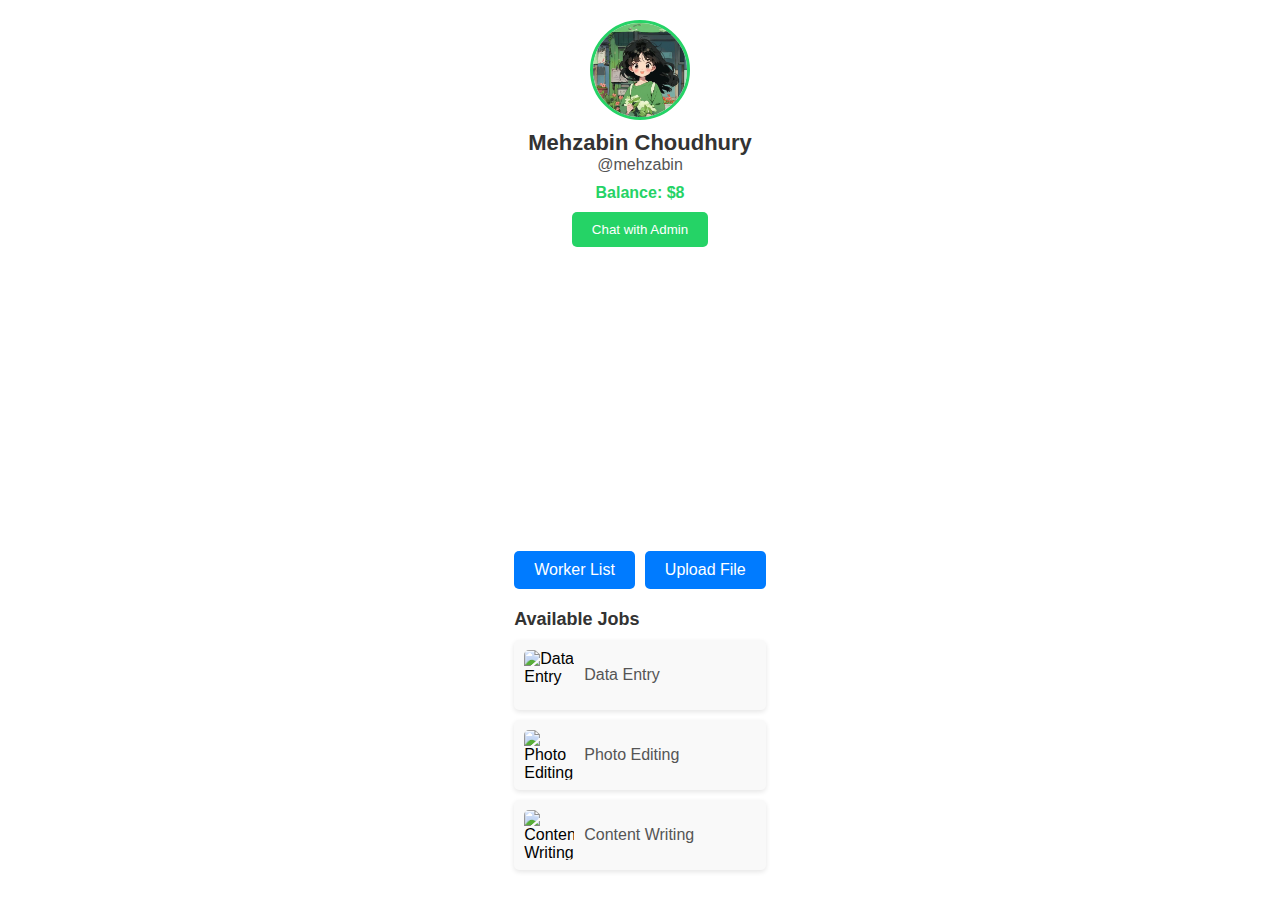
==== index.html @ 50d7d5a4 "Add files via upload" ====
<!DOCTYPE html>
<html lang="en">
<head>
    <meta charset="UTF-8">
    <meta name="viewport" content="width=device-width, initial-scale=1.0">
    <title>Freelance Profile Page</title>
    <link rel="stylesheet" href="styles.css">
</head>
<body>
    <div class="profile-container">
        <div class="profile-header">
            <img src="mehzabin1.jpg" alt="Profile Photo" id="profilePhoto">
            <h2 id="name">Mehzabin Choudhury</h2>
            <p id="username">@mehzabin</p>
            <p id="balance">Balance: $8</p>
            <button class="chat-button" onclick="redirectToWhatsApp()">Chat with Admin</button>
        </div>
        
        <div class="profile-content">
            <!-- Buttons -->
            <div class="buttons">
                <button class="action-button" onclick="location.href='worker.html'">Worker List</button>
                <button class="action-button" onclick="location.href='upload.html'">Upload File</button>
            </div>
            
            <!-- Job Section -->
            <div class="job-section">
                <h3>Available Jobs</h3>
                <div class="job">
                    <img src="data-entry.jpg" alt="Data Entry">
                    <p>Data Entry</p>
                </div>
                <div class="job">
                    <img src="photo-editing.jpg" alt="Photo Editing">
                    <p>Photo Editing</p>
                </div>
                <div class="job">
                    <img src="content-writing.jpg" alt="Content Writing">
                    <p>Content Writing</p>
                </div>
            </div>
        </div>
    </div>

    <script>
        function redirectToWhatsApp() {
            window.location.href = "https://wa.me/8801787095001";
        }
    </script>
</body>
</html>
---- styles.css ----
* {
    margin: 0;
    padding: 0;
    box-sizing: border-box;
}

body, html {
    font-family: Arial, sans-serif;
    height: 100%;
    margin: 0;
    display: flex;
    justify-content: center;
    align-items: center;
    background-color: #f4f4f9;
    overflow: hidden;
}

.profile-container {
    width: 100vw;
    height: 100vh;
    padding: 20px;
    background-color: #fff;
    display: flex;
    flex-direction: column;
    align-items: center;
    justify-content: space-between;
    text-align: center;
    overflow-y: auto;
}

.profile-header {
    display: flex;
    flex-direction: column;
    align-items: center;
}

.profile-header img {
    width: 100px;
    height: 100px;
    border-radius: 50%;
    border: 3px solid #25d366;
    margin-bottom: 10px;
}

.profile-header h2 {
    font-size: 22px;
    color: #333;
}

.profile-header p {
    color: #555;
}

#balance {
    font-weight: bold;
    color: #25d366;
    margin: 10px 0;
}

.chat-button {
    padding: 10px 20px;
    background-color: #25d366;
    color: #fff;
    border: none;
    border-radius: 5px;
    cursor: pointer;
    margin-bottom: 20px;
    transition: background-color 0.3s ease;
}

.chat-button:hover {
    background-color: #1ebe57;
}

/* Buttons Section */
.buttons {
    display: flex;
    gap: 10px;
    margin-top: 15px;
}

.action-button {
    padding: 10px 20px;
    font-size: 16px;
    background-color: #007bff;
    color: #fff;
    border: none;
    border-radius: 5px;
    cursor: pointer;
    transition: background-color 0.3s ease;
}

.action-button:hover {
    background-color: #0056b3;
}

/* Job Section */
.job-section {
    width: 100%;
    max-width: 400px;
    text-align: left;
    margin-top: 20px;
}

.job-section h3 {
    font-size: 18px;
    color: #333;
    margin-bottom: 10px;
}

.job {
    display: flex;
    align-items: center;
    margin: 10px 0;
    background-color: #f9f9f9;
    padding: 10px;
    border-radius: 5px;
    box-shadow: 0 2px 5px rgba(0, 0, 0, 0.1);
}

.job img {
    width: 50px;
    height: 50px;
    border-radius: 5px;
    margin-right: 10px;
}

.job p {
    margin: 0;
    font-size: 16px;
    color: #555;
}

/* Media Query for Small Screens */
@media (max-width: 600px) {
    .profile-container {
        padding: 15px;
    }

    .profile-header img {
        width: 80px;
        height: 80px;
    }

    .action-button {
        padding: 8px 15px;
        font-size: 14px;
    }

    .job-section {
        width: 100%;
    }

    .job img {
        width: 40px;
        height: 40px;
    }

    .job p {
        font-size: 14px;
    }
}














.upload-container {
    width: 100vw;
    height: 100vh;
    display: flex;
    flex-direction: column;
    align-items: center;
    justify-content: center;
    background-color: #f4f4f9;
}

.upload-container h2 {
    margin-bottom: 20px;
    color: #333;
}

.upload-container input[type="file"] {
    margin-bottom: 20px;
}

.upload-container button {
    padding: 10px 20px;
    background-color: #007bff;
    color: #fff;
    border: none;
    border-radius: 5px;
    cursor: pointer;
    transition: background-color 0.3s ease;
}

.upload-container button:hover {
    background-color: #0056b3;
}

/* Progress Bar */
.progress-container {
    width: 100%;
    background-color: #e0e0e0;
    border-radius: 5px;
    margin-top: 20px;
}

.progress-bar {
    width: 0;
    height: 20px;
    background-color: #4caf50;
    border-radius: 5px;
    transition: width 0.4s;
}

.message {
    margin-top: 10px;
    color: #28a745;
    font-weight: bold;
}
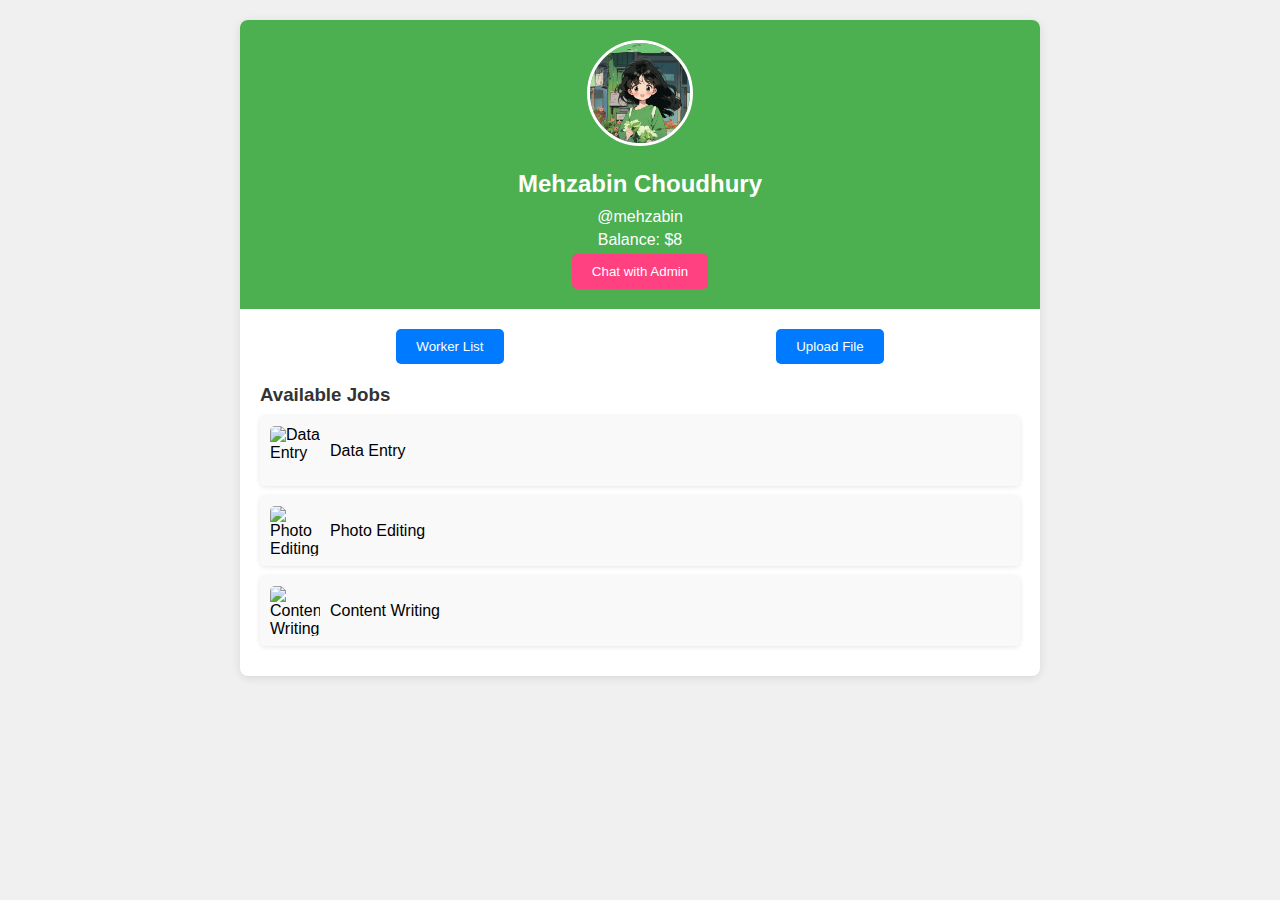
==== commit 5e9c8cab: "Update index.html" ====
--- a/index.html
+++ b/index.html
@@ -4,7 +4,110 @@
     <meta charset="UTF-8">
     <meta name="viewport" content="width=device-width, initial-scale=1.0">
     <title>Freelance Profile Page</title>
-    <link rel="stylesheet" href="styles.css">
+    <style>
+        body {
+            font-family: Arial, sans-serif;
+            margin: 0;
+            padding: 0;
+            background-color: #f0f0f0;
+        }
+
+        .profile-container {
+            max-width: 800px;
+            margin: 20px auto;
+            background-color: #ffffff;
+            border-radius: 8px;
+            box-shadow: 0 2px 10px rgba(0, 0, 0, 0.1);
+            overflow: hidden;
+        }
+
+        .profile-header {
+            background-color: #4CAF50;
+            color: white;
+            padding: 20px;
+            text-align: center;
+        }
+
+        #profilePhoto {
+            width: 100px;
+            height: 100px;
+            border-radius: 50%;
+            border: 3px solid white;
+            margin-bottom: 10px;
+        }
+
+        h2 {
+            margin: 10px 0;
+        }
+
+        .profile-content {
+            padding: 20px;
+        }
+
+        .buttons {
+            display: flex;
+            justify-content: space-around;
+            margin-bottom: 20px;
+        }
+
+        .action-button {
+            padding: 10px 20px;
+            background-color: #007bff;
+            color: white;
+            border: none;
+            border-radius: 5px;
+            cursor: pointer;
+            transition: background-color 0.3s ease;
+        }
+
+        .action-button:hover {
+            background-color: #0056b3;
+        }
+
+        .job-section {
+            margin-top: 20px;
+        }
+
+        .job {
+            display: flex;
+            align-items: center;
+            background-color: #f9f9f9;
+            padding: 10px;
+            border-radius: 5px;
+            margin: 10px 0;
+            box-shadow: 0 1px 5px rgba(0, 0, 0, 0.1);
+        }
+
+        .job img {
+            width: 50px;
+            height: 50px;
+            border-radius: 5px;
+            margin-right: 10px;
+        }
+
+        h3 {
+            margin-bottom: 10px;
+            color: #333;
+        }
+
+        p {
+            margin: 5px 0;
+        }
+
+        .chat-button {
+            padding: 10px 20px;
+            background-color: #ff4081;
+            color: white;
+            border: none;
+            border-radius: 5px;
+            cursor: pointer;
+            transition: background-color 0.3s ease;
+        }
+
+        .chat-button:hover {
+            background-color: #e91e63;
+        }
+    </style>
 </head>
 <body>
     <div class="profile-container">
@@ -48,4 +151,4 @@
         }
     </script>
 </body>
-</html>+</html>
